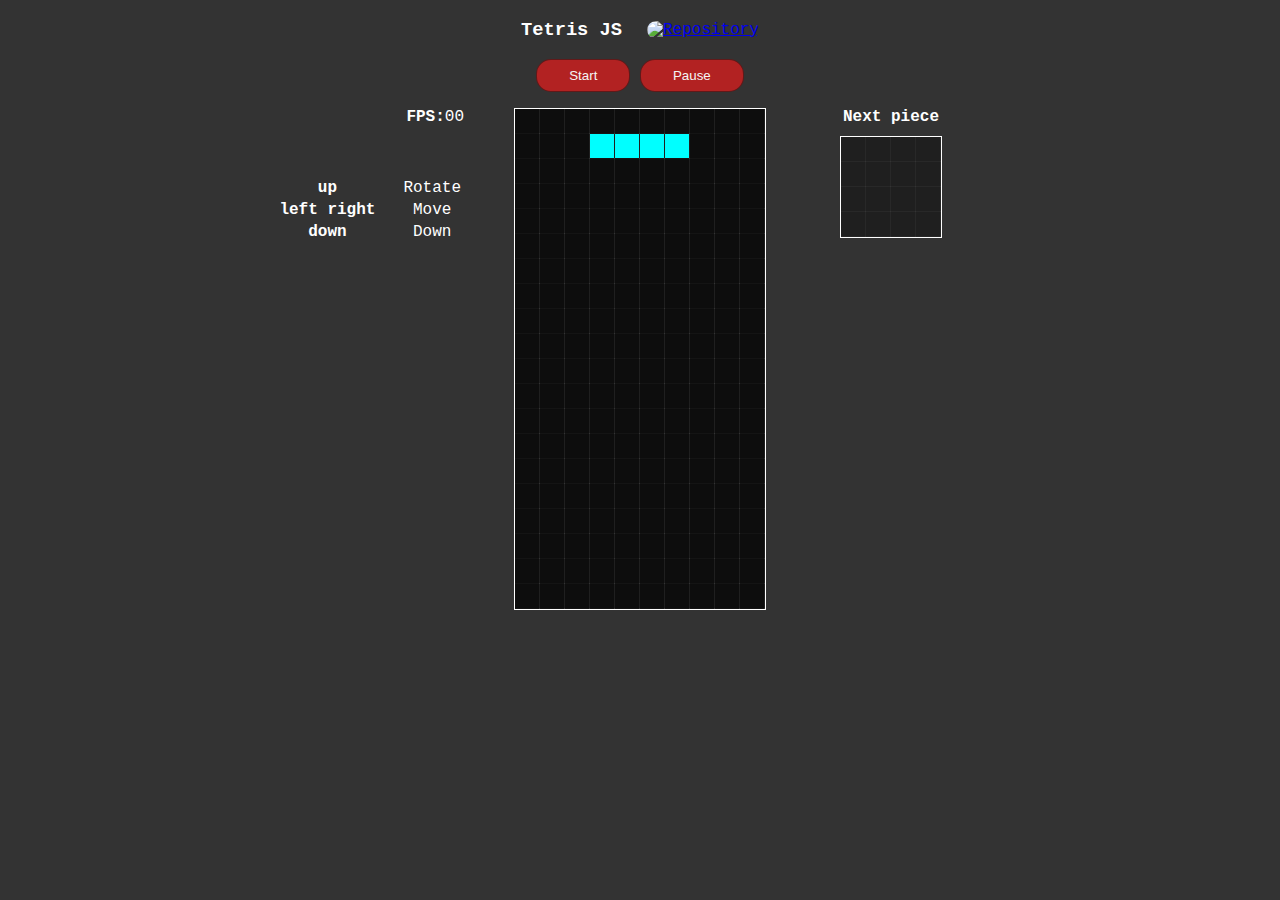
==== Games/Tetris/index.html @ 7d59f8ed "Tetris and README" ====
<!DOCTYPE html>
<html lang="en">
<head>
  <title>Tetris JS</title>
  <meta charset="UTF-8">
  <meta name="viewport" content="width=device-width, initial-scale=1.0">
  <link rel="stylesheet" href="index.css">
</head>
<body>
  <!-- https://erikdemaine.org/fonts/tetris/?grid=1 -->
  <!-- https://www.neilb.net/tetrisjs/ -->
  <!-- https://gist.github.com/straker/3c98304f8a6a9174efd8292800891ea1 -->
  <section id="main">
    <section id="header">
      <section id="title">
        <h3>Tetris JS</h3>
        <a href="https://github.com/MiguelRolo/tetris-js" target="_blank">
          <img 
            alt="Repository" 
            title="Repository" 
            style="border-radius: 15px;"
            src="https://img.shields.io/badge/Repository-181717?style=for-the-badge&logo=github&logoColor=white"
          />
        </a>
      </section>
      <section id="options">
        <button>Start</button>
        <button>Pause</button>
      </section>
    </section>
    <section id="board">
      <section id="settings">
        <span><b>FPS:</b><span id="fps-counter">00</span></span>
        <!--<span><b>Level:</b>00</span>
        <span><b>Lines:</b>00</span>-->
        <section id="keys">
          <table>
            <tr>
              <td><b>up</b></td>
              <td><div style="width:20px;"></div></td>
              <td>Rotate</td>
            </tr>
            <tr>
              <td><b>left&nbsp;right</b></td>
              <td><div style="width:20px;"></div></td>
              <td>Move</td>
            </tr>
            <tr>
              <td><b>down</b></td>
              <td><div style="width:20px;"></div></td>
              <td>Down</td>
            </tr>
            <!--<tr>
              <td><b>D</b></td>
              <td><div style="width:20px;"></div></td>
              <td>Drop</td>
            </tr>
            <tr>
              <td><b>P</b></td>
              <td><div style="width:20px;"></div></td>
              <td>Pause</td>
            </tr>
            <tr>
              <td><b>N</b></td>
              <td><div style="width:20px;"></div></td>
              <td>New Game</td>
            </tr>-->
          </table>
        </section>
      </section>
      <canvas id="game" width="250" height="500"></canvas>
      <section id="next">
        <span><b>Next piece</b></span>
        <canvas id="nextpiece" width="100" height="100"></canvas>
      </section>
    </section>
  </section>
  <script src="index.js"></script>
</body>
</html>
---- Games/Tetris/index.css ----
body {
  background-color: #333;
  margin: 0;
  padding: 0;
  font-family: 'Courier New', Courier, monospace;
  user-select: none;
}

#main {
  display: flex;
  justify-content: center;
  align-items: center;
  flex-direction: column;
}

#header {
  display: flex;
  align-items: center;
  flex-direction: column;
  color: white;
}

#header > #title {
  display: flex;
  align-items: center;
  gap: 25px;
}

#header > #options button {
  background-color: firebrick;
  color: whitesmoke;
  padding: 0.5rem 2rem;
  border: 1px solid rgba(15,15,15,0.5);
  border-radius: 15px;
  overflow: hidden;
}

#header > #options button:hover {
  color: black;
  cursor: pointer;
}

#board {
  display: flex;
  flex-direction: row;
  justify-content: center;
  gap: 50px;
  margin: 1rem;
  color: white;
}

#board > #settings {
  display: flex;
  flex-direction: column;
  width: 150px;
  text-align: end;
}

#board > #settings > #keys {
  margin-top: 50px;
}

#board > #settings > #keys table {
  float: right;
  text-align: center;
}

/*#board > #game {
  border: 1px solid black;
  height: 75vh;
  width: 300px;
}*/

#board > #next {
  width: 150px;
  display: flex;
  align-items: center;
  flex-direction: column;
  gap: 10px;
}

/*#board > #next > #nextpiece {
  width: 100px;
  height: 100px;
  border: 1px solid black;
}*/
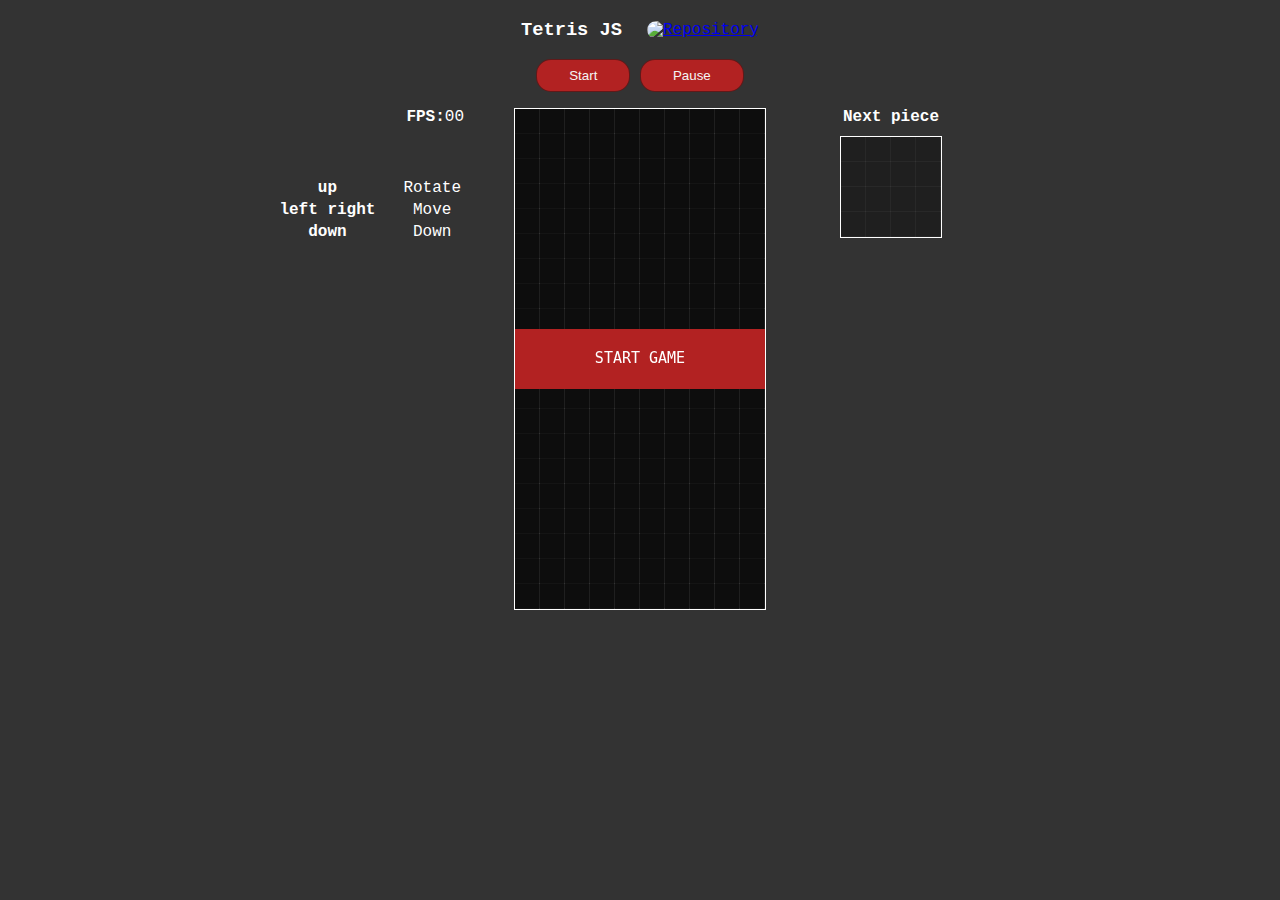
==== commit c5816931: "GAME FUNCS" ====
--- a/Games/Tetris/index.html
+++ b/Games/Tetris/index.html
@@ -24,8 +24,8 @@
         </a>
       </section>
       <section id="options">
-        <button>Start</button>
-        <button>Pause</button>
+        <button id="start-game">Start</button>
+        <button id="pause-game">Pause</button>
       </section>
     </section>
     <section id="board">
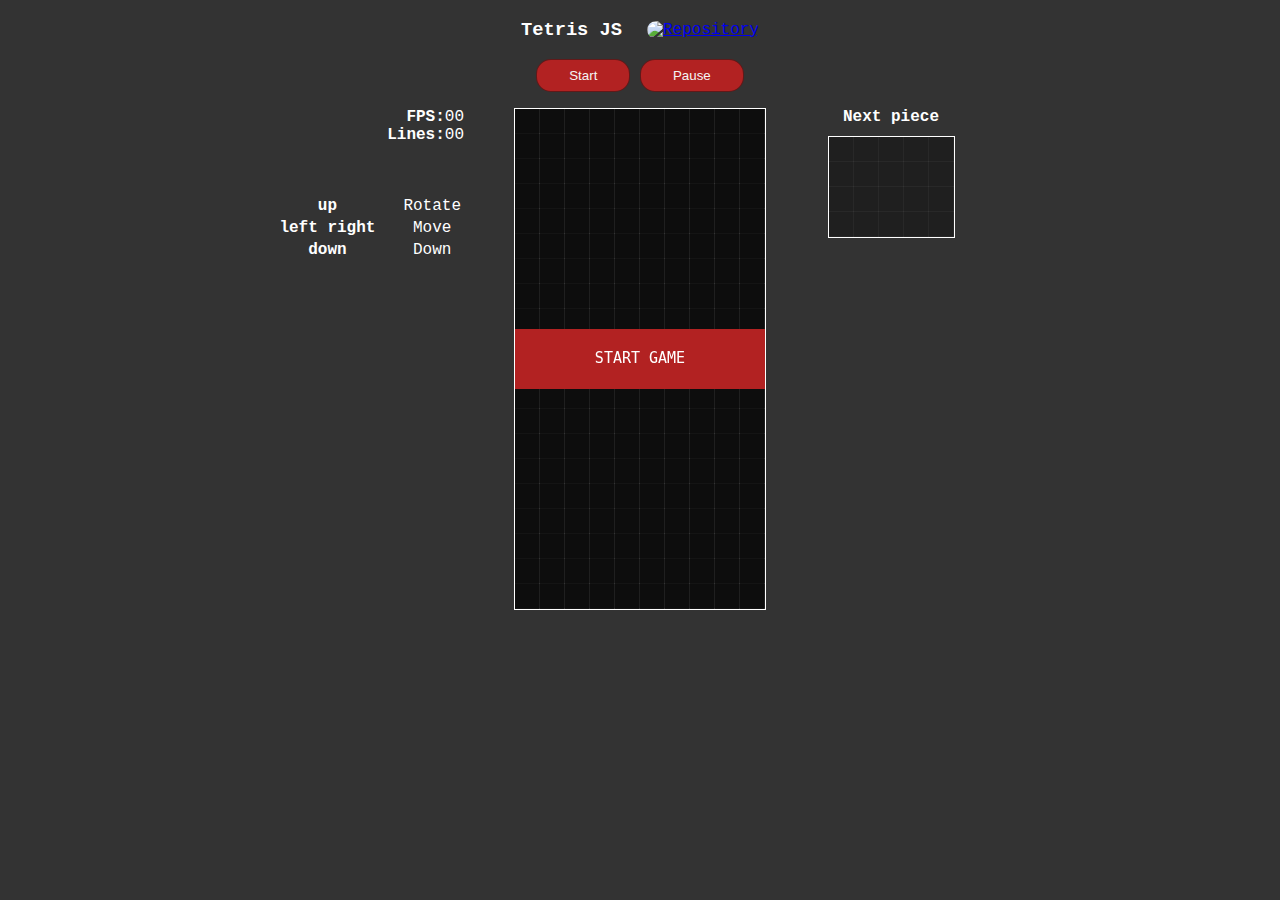
==== commit 567afe54: "Added lines counter" ====
--- a/Games/Tetris/index.html
+++ b/Games/Tetris/index.html
@@ -31,8 +31,8 @@
     <section id="board">
       <section id="settings">
         <span><b>FPS:</b><span id="fps-counter">00</span></span>
-        <!--<span><b>Level:</b>00</span>
-        <span><b>Lines:</b>00</span>-->
+        <!--<span><b>Level:</b>00</span>-->
+        <span><b>Lines:</b><span id="lines-counter">00</span></span>
         <section id="keys">
           <table>
             <tr>
@@ -71,7 +71,7 @@
       <canvas id="game" width="250" height="500"></canvas>
       <section id="next">
         <span><b>Next piece</b></span>
-        <canvas id="nextpiece" width="100" height="100"></canvas>
+        <canvas id="nextpiece" width="125" height="100"></canvas>
       </section>
     </section>
   </section>
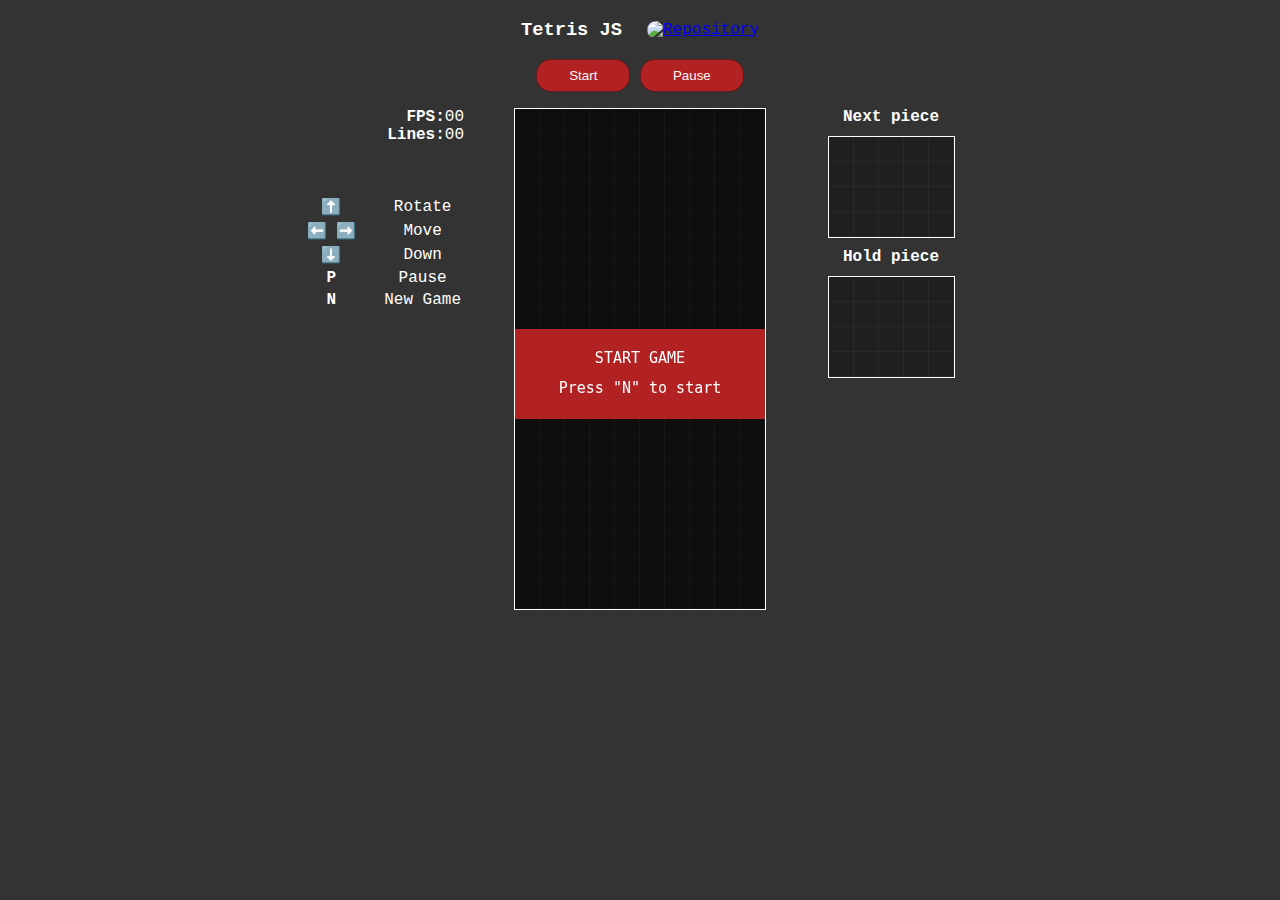
==== commit 509703fd: "Added Funcs" ====
--- a/Games/Tetris/index.html
+++ b/Games/Tetris/index.html
@@ -36,17 +36,17 @@
         <section id="keys">
           <table>
             <tr>
-              <td><b>up</b></td>
+              <td><b>⬆️</b></td>
               <td><div style="width:20px;"></div></td>
               <td>Rotate</td>
             </tr>
             <tr>
-              <td><b>left&nbsp;right</b></td>
+              <td><b>⬅️&nbsp;➡️</b></td>
               <td><div style="width:20px;"></div></td>
               <td>Move</td>
             </tr>
             <tr>
-              <td><b>down</b></td>
+              <td><b>⬇️</b></td>
               <td><div style="width:20px;"></div></td>
               <td>Down</td>
             </tr>
@@ -54,7 +54,7 @@
               <td><b>D</b></td>
               <td><div style="width:20px;"></div></td>
               <td>Drop</td>
-            </tr>
+            </tr>-->
             <tr>
               <td><b>P</b></td>
               <td><div style="width:20px;"></div></td>
@@ -64,7 +64,7 @@
               <td><b>N</b></td>
               <td><div style="width:20px;"></div></td>
               <td>New Game</td>
-            </tr>-->
+            </tr>
           </table>
         </section>
       </section>
@@ -72,6 +72,8 @@
       <section id="next">
         <span><b>Next piece</b></span>
         <canvas id="nextpiece" width="125" height="100"></canvas>
+        <span><b>Hold piece</b></span>
+        <canvas id="holdpiece" width="125" height="100"></canvas>
       </section>
     </section>
   </section>
--- a/Games/Tetris/index.css
+++ b/Games/Tetris/index.css
@@ -65,6 +65,10 @@
   text-align: center;
 }
 
+#board > #settings > #keys table tr td {
+  white-space: nowrap;
+}
+
 /*#board > #game {
   border: 1px solid black;
   height: 75vh;
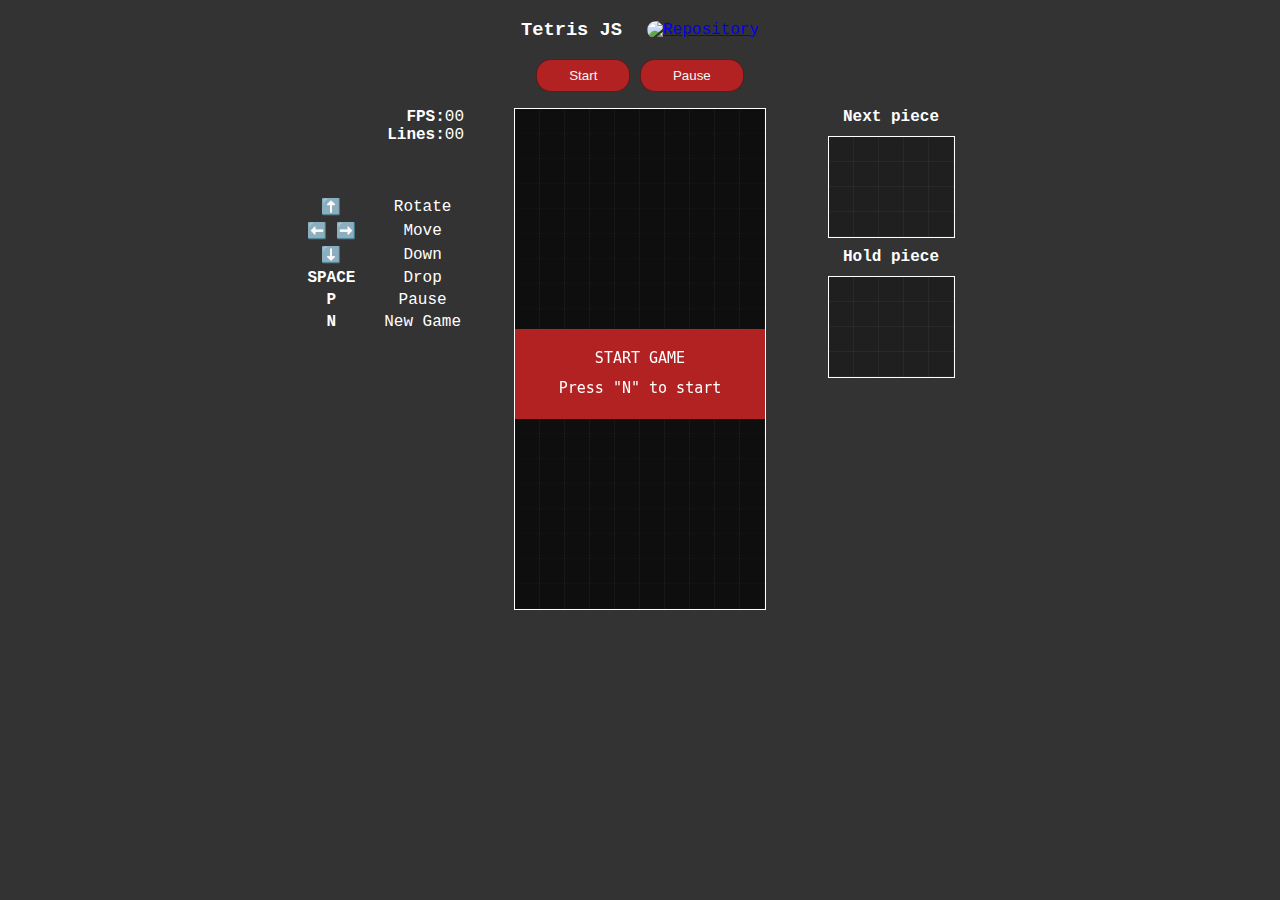
==== commit d8a320cf: "DROP Func" ====
--- a/Games/Tetris/index.html
+++ b/Games/Tetris/index.html
@@ -56,6 +56,11 @@
               <td>Drop</td>
             </tr>-->
             <tr>
+              <td><b>SPACE</b></td>
+              <td><div style="width:20px;"></div></td>
+              <td>Drop</td>
+            </tr>
+            <tr>
               <td><b>P</b></td>
               <td><div style="width:20px;"></div></td>
               <td>Pause</td>
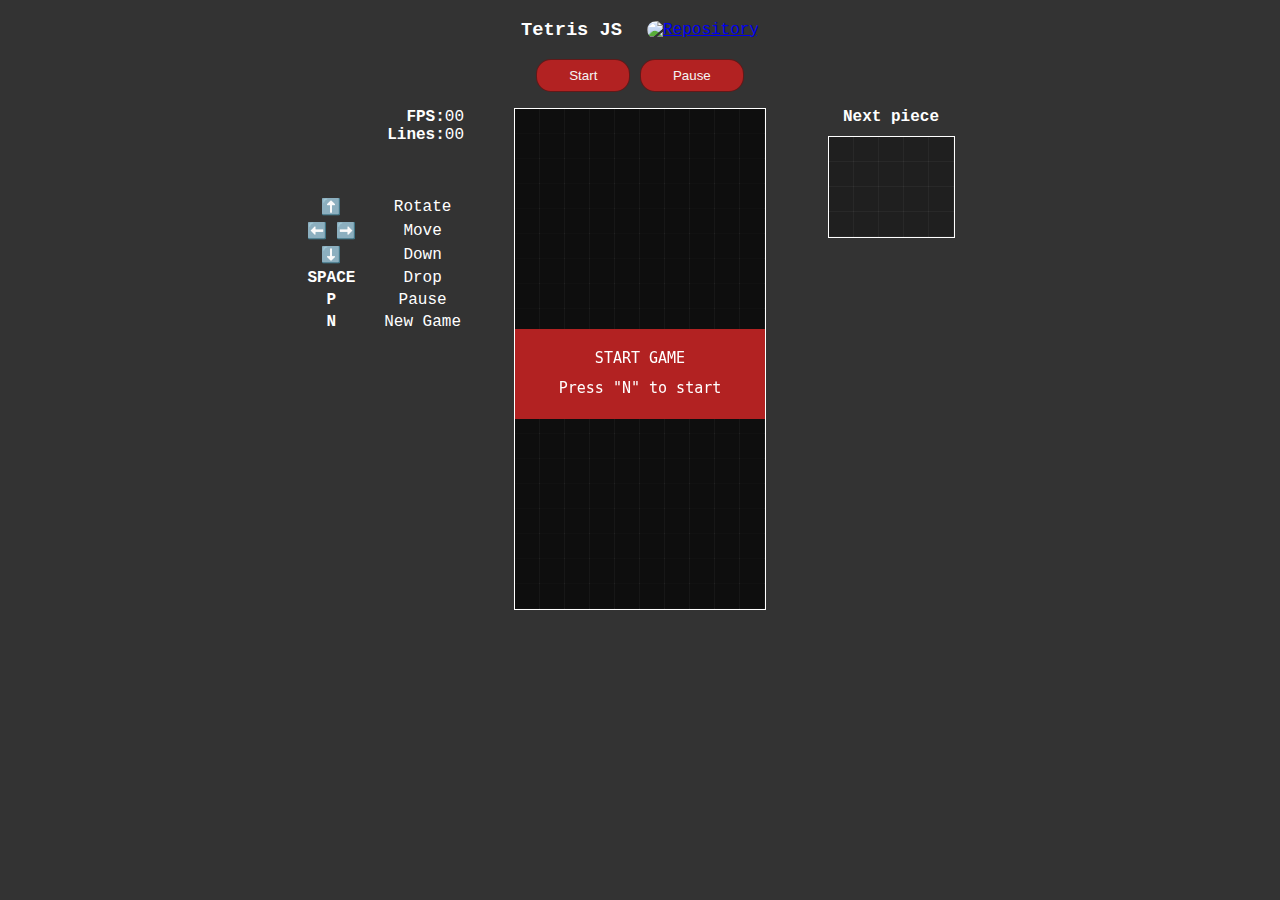
==== commit 26f81525: "Removed Hold Piece" ====
--- a/Games/Tetris/index.html
+++ b/Games/Tetris/index.html
@@ -77,8 +77,6 @@
       <section id="next">
         <span><b>Next piece</b></span>
         <canvas id="nextpiece" width="125" height="100"></canvas>
-        <span><b>Hold piece</b></span>
-        <canvas id="holdpiece" width="125" height="100"></canvas>
       </section>
     </section>
   </section>
